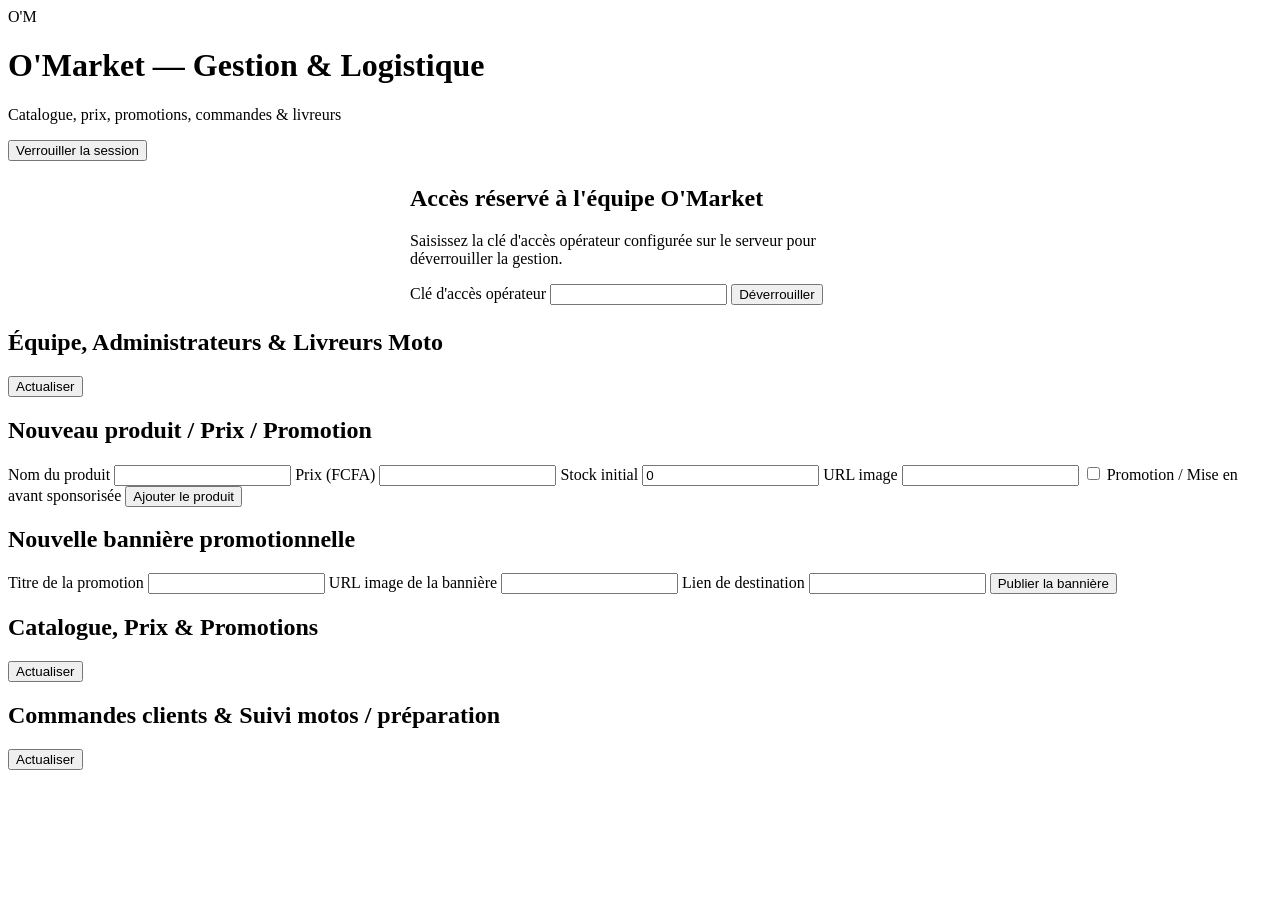
==== frontend/admin.html @ 46a608b5 "mise aà jour Omarket" ====
<!DOCTYPE html>
<html lang="fr">
<head>
  <meta charset="UTF-8" />
  <meta name="viewport" content="width=device-width, initial-scale=1.0" />
  <title>O'Market — Espace Gestion Protégé</title>
  <link rel="stylesheet" href="./styles.css" />
</head>
<body>
  <header class="topbar">
    <div class="container topbar-inner">
      <div class="brand">
        <span class="brand-badge">O'M</span>
        <div>
          <h1>O'Market — Gestion &amp; Logistique</h1>
          <p class="subtitle">Catalogue, prix, promotions, commandes &amp; livreurs</p>
        </div>
      </div>

      <div class="topbar-actions">
        <button id="admin-lock-btn" class="btn btn-secondary hidden" type="button">Verrouiller la session</button>
      </div>
    </div>
  </header>

  <main class="container main-layout">
    <div id="admin-alert" class="alert hidden" role="alert"></div>

    <!-- Écran de verrouillage / authentification opérateur -->
    <section id="gate-panel" class="panel" style="max-width: 460px; margin: 24px auto;">
      <h2>Accès réservé à l'équipe O'Market</h2>
      <p class="hint">Saisissez la clé d'accès opérateur configurée sur le serveur pour déverrouiller la gestion.</p>
      <form id="unlock-form" class="stack-form">
        <label>
          Clé d'accès opérateur
          <input type="password" id="admin-token-input" required autocomplete="off" />
        </label>
        <button type="submit" class="btn btn-primary full-width">Déverrouiller</button>
      </form>
    </section>

    <section class="panel" style="margin-top: 20px;">
        <div class="section-head">
          <h2>Équipe, Administrateurs &amp; Livreurs Moto</h2>
          <button id="reload-users-btn" class="btn btn-light" type="button">Actualiser</button>
        </div>
        <div id="admin-users-list" class="orders-list"></div>
      </section>
      
    <!-- Espace de gestion (visible uniquement après authentification valide) -->
    <div id="workspace-panel" class="hidden">
      <div class="grid-two-col" style="margin-bottom: 20px;">
        <section class="panel">
          <h2>Nouveau produit / Prix / Promotion</h2>
          <form id="create-product-form" class="stack-form">
            <label>
              Nom du produit
              <input type="text" id="prod-name" required />
            </label>
            <label>
              Prix (FCFA)
              <input type="number" id="prod-price" min="0" step="1" required />
            </label>
            <label>
              Stock initial
              <input type="number" id="prod-stock" min="0" step="1" value="0" required />
            </label>
            <label>
              URL image
              <input type="url" id="prod-image" />
            </label>
            <label style="flex-direction: row; align-items: center; gap: 8px;">
              <input type="checkbox" id="prod-sponsored" style="width: auto;" />
              Promotion / Mise en avant sponsorisée
            </label>
            <button type="submit" class="btn btn-primary">Ajouter le produit</button>
          </form>
        </section>

        <section class="panel">
          <h2>Nouvelle bannière promotionnelle</h2>
          <form id="create-banner-form" class="stack-form">
            <label>
              Titre de la promotion
              <input type="text" id="banner-title" />
            </label>
            <label>
              URL image de la bannière
              <input type="url" id="banner-image" required />
            </label>
            <label>
              Lien de destination
              <input type="url" id="banner-target" />
            </label>
            <button type="submit" class="btn btn-primary">Publier la bannière</button>
          </form>
        </section>
      </div>

      <section class="panel" style="margin-bottom: 20px;">
        <div class="section-head">
          <h2>Catalogue, Prix &amp; Promotions</h2>
          <button id="reload-catalog-btn" class="btn btn-light" type="button">Actualiser</button>
        </div>
        <div id="admin-products-list" class="orders-list"></div>
      </section>

      <section class="panel">
        <div class="section-head">
          <h2>Commandes clients &amp; Suivi motos / préparation</h2>
          <button id="reload-orders-btn" class="btn btn-light" type="button">Actualiser</button>
        </div>
        <div id="admin-orders-list" class="orders-list"></div>
      </section>
    </div>
  </main>

  <script src="./admin.js"></script>
</body>
</html>
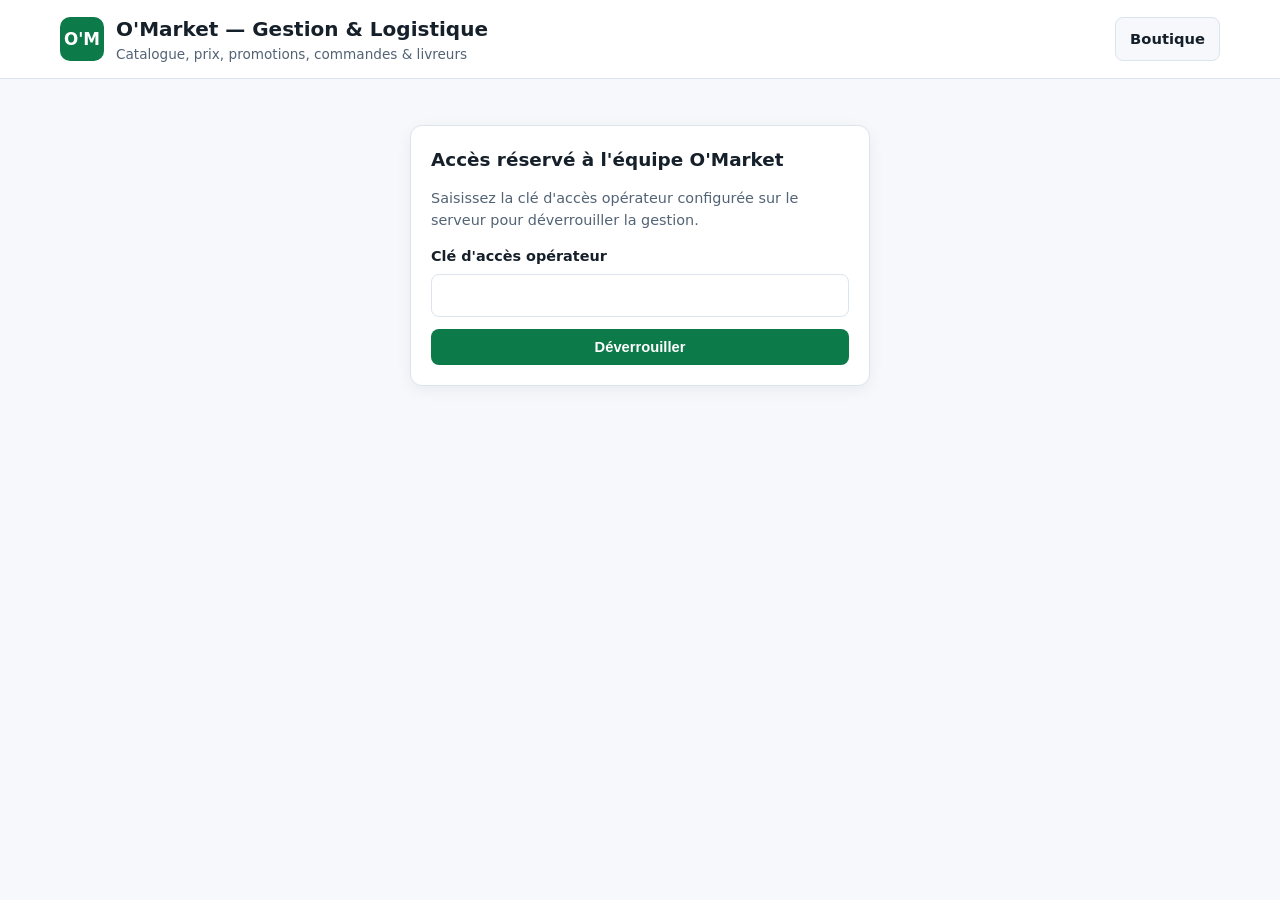
==== commit 18cfdf13: "mise à jour frontend" ====
--- a/frontend/admin.html
+++ b/frontend/admin.html
@@ -18,6 +18,7 @@
       </div>
 
       <div class="topbar-actions">
+        <a href="./index.html" class="btn btn-light">Boutique</a>
         <button id="admin-lock-btn" class="btn btn-secondary hidden" type="button">Verrouiller la session</button>
       </div>
     </div>
@@ -39,14 +40,6 @@
       </form>
     </section>
 
-    <section class="panel" style="margin-top: 20px;">
-        <div class="section-head">
-          <h2>Équipe, Administrateurs &amp; Livreurs Moto</h2>
-          <button id="reload-users-btn" class="btn btn-light" type="button">Actualiser</button>
-        </div>
-        <div id="admin-users-list" class="orders-list"></div>
-      </section>
-      
     <!-- Espace de gestion (visible uniquement après authentification valide) -->
     <div id="workspace-panel" class="hidden">
       <div class="grid-two-col" style="margin-bottom: 20px;">
@@ -105,12 +98,20 @@
         <div id="admin-products-list" class="orders-list"></div>
       </section>
 
-      <section class="panel">
+      <section class="panel" style="margin-bottom: 20px;">
         <div class="section-head">
           <h2>Commandes clients &amp; Suivi motos / préparation</h2>
           <button id="reload-orders-btn" class="btn btn-light" type="button">Actualiser</button>
         </div>
         <div id="admin-orders-list" class="orders-list"></div>
+      </section>
+
+      <section class="panel">
+        <div class="section-head">
+          <h2>Équipe, Administrateurs &amp; Livreurs Moto</h2>
+          <button id="reload-users-btn" class="btn btn-light" type="button">Actualiser</button>
+        </div>
+        <div id="admin-users-list" class="orders-list"></div>
       </section>
     </div>
   </main>
--- a/frontend/styles.css
+++ b/frontend/styles.css
@@ -0,0 +1,431 @@
+:root {
+  --bg-page: #f6f8fb;
+  --bg-surface: #ffffff;
+  --bg-subtle: #eef3f8;
+  --text-main: #16202a;
+  --text-muted: #526375;
+  --primary: #0d7a4a;
+  --primary-hover: #095c37;
+  --accent: #d97706;
+  --border: #dce4ee;
+  --danger-bg: #fef2f2;
+  --danger-text: #991b1b;
+  --ok-bg: #ecfdf5;
+  --ok-text: #065f46;
+  --radius: 12px;
+  --shadow: 0 4px 16px rgba(22, 32, 42, 0.06);
+}
+
+* {
+  box-sizing: border-box;
+}
+
+body {
+  margin: 0;
+  font-family: system-ui, -apple-system, BlinkMacSystemFont, "Segoe UI", Roboto, sans-serif;
+  background: var(--bg-page);
+  color: var(--text-main);
+  line-height: 1.5;
+}
+
+a {
+  text-decoration: none;
+}
+
+.container {
+  width: min(1160px, 92%);
+  margin: 0 auto;
+}
+
+.hidden {
+  display: none !important;
+}
+
+.topbar {
+  background: var(--bg-surface);
+  border-bottom: 1px solid var(--border);
+  position: sticky;
+  top: 0;
+  z-index: 20;
+}
+
+.topbar-inner {
+  display: flex;
+  flex-wrap: wrap;
+  align-items: center;
+  justify-content: space-between;
+  gap: 12px;
+  padding: 14px 0;
+}
+
+.brand {
+  display: flex;
+  align-items: center;
+  gap: 12px;
+}
+
+.brand-badge {
+  width: 44px;
+  height: 44px;
+  border-radius: 10px;
+  background: var(--primary);
+  color: #ffffff;
+  font-weight: 700;
+  display: grid;
+  place-items: center;
+  font-size: 1.05rem;
+}
+
+.brand h1 {
+  margin: 0;
+  font-size: 1.25rem;
+}
+
+.subtitle {
+  margin: 0;
+  font-size: 0.85rem;
+  color: var(--text-muted);
+}
+
+.topbar-actions {
+  display: flex;
+  align-items: center;
+  gap: 10px;
+  flex-wrap: wrap;
+}
+
+.status-pill {
+  font-size: 0.8rem;
+  font-weight: 600;
+  padding: 6px 10px;
+  border-radius: 999px;
+  background: var(--bg-subtle);
+  color: var(--text-muted);
+}
+
+.status-online {
+  background: var(--ok-bg);
+  color: var(--ok-text);
+}
+
+.status-offline {
+  background: var(--danger-bg);
+  color: var(--danger-text);
+}
+
+.user-chip {
+  display: flex;
+  align-items: center;
+  gap: 8px;
+  background: var(--bg-subtle);
+  padding: 6px 12px;
+  border-radius: 999px;
+  font-size: 0.88rem;
+  font-weight: 600;
+}
+
+.main-layout {
+  padding: 22px 0 48px;
+}
+
+.tabs {
+  display: flex;
+  gap: 8px;
+  margin-bottom: 18px;
+  flex-wrap: wrap;
+}
+
+.tab-btn {
+  border: 1px solid var(--border);
+  background: var(--bg-surface);
+  color: var(--text-main);
+  padding: 10px 16px;
+  border-radius: 10px;
+  font-weight: 600;
+  cursor: pointer;
+}
+
+.tab-btn.active {
+  background: var(--primary);
+  color: #ffffff;
+  border-color: var(--primary);
+}
+
+.tab-panel {
+  display: none;
+}
+
+.tab-panel.active {
+  display: block;
+}
+
+.grid-two-col {
+  display: grid;
+  grid-template-columns: 1.7fr 1fr;
+  gap: 20px;
+  align-items: start;
+}
+
+@media (max-width: 860px) {
+  .grid-two-col {
+    grid-template-columns: 1fr;
+  }
+}
+
+.panel {
+  background: var(--bg-surface);
+  border: 1px solid var(--border);
+  border-radius: var(--radius);
+  padding: 20px;
+  box-shadow: var(--shadow);
+}
+
+.section-head {
+  display: flex;
+  align-items: center;
+  justify-content: space-between;
+  gap: 12px;
+  margin-bottom: 14px;
+}
+
+.section-head h2,
+.panel h2 {
+  margin: 0;
+  font-size: 1.15rem;
+}
+
+.cards-grid {
+  display: grid;
+  grid-template-columns: repeat(auto-fill, minmax(220px, 1fr));
+  gap: 14px;
+}
+
+.product-card {
+  background: var(--bg-surface);
+  border: 1px solid var(--border);
+  border-radius: var(--radius);
+  padding: 14px;
+  box-shadow: var(--shadow);
+  display: flex;
+  flex-direction: column;
+  justify-content: space-between;
+  gap: 10px;
+}
+
+.product-card img {
+  width: 100%;
+  height: 130px;
+  object-fit: cover;
+  border-radius: 8px;
+  background: var(--bg-subtle);
+}
+
+.product-title {
+  margin: 0;
+  font-size: 1rem;
+}
+
+.product-price {
+  font-weight: 700;
+  color: var(--primary);
+  font-size: 1.05rem;
+}
+
+.badge-sponsored {
+  display: inline-block;
+  background: #fffbeb;
+  color: var(--accent);
+  border: 1px solid #fde68a;
+  font-size: 0.72rem;
+  font-weight: 700;
+  padding: 2px 8px;
+  border-radius: 999px;
+}
+
+.cart-list,
+.orders-list {
+  display: flex;
+  flex-direction: column;
+  gap: 10px;
+  margin: 14px 0;
+}
+
+.cart-row,
+.order-card {
+  display: flex;
+  align-items: center;
+  justify-content: space-between;
+  gap: 10px;
+  padding: 10px 12px;
+  border: 1px solid var(--border);
+  border-radius: 10px;
+  background: var(--bg-page);
+}
+
+.order-card {
+  flex-direction: column;
+  align-items: stretch;
+}
+
+.order-top {
+  display: flex;
+  justify-content: space-between;
+  align-items: center;
+  gap: 8px;
+  flex-wrap: wrap;
+}
+
+.cart-summary {
+  display: flex;
+  justify-content: space-between;
+  align-items: center;
+  padding: 12px 0;
+  border-top: 1px solid var(--border);
+  margin-bottom: 12px;
+  font-size: 1.05rem;
+}
+
+.stack-form {
+  display: flex;
+  flex-direction: column;
+  gap: 12px;
+}
+
+label {
+  display: flex;
+  flex-direction: column;
+  gap: 6px;
+  font-size: 0.9rem;
+  font-weight: 600;
+}
+
+input,
+select,
+textarea {
+  width: 100%;
+  padding: 10px 12px;
+  border: 1px solid var(--border);
+  border-radius: 8px;
+  font: inherit;
+  background: #ffffff;
+  color: var(--text-main);
+}
+
+.btn {
+  display: inline-flex;
+  align-items: center;
+  justify-content: center;
+  border: none;
+  border-radius: 8px;
+  padding: 10px 14px;
+  font-weight: 600;
+  cursor: pointer;
+  font-size: 0.92rem;
+}
+
+.btn-primary {
+  background: var(--primary);
+  color: #ffffff;
+}
+
+.btn-primary:hover {
+  background: var(--primary-hover);
+}
+
+.btn-secondary {
+  background: var(--bg-subtle);
+  color: var(--text-main);
+  border: 1px solid var(--border);
+}
+
+.btn-light {
+  background: var(--bg-page);
+  color: var(--text-main);
+  border: 1px solid var(--border);
+}
+
+.btn-link {
+  background: none;
+  border: none;
+  color: var(--danger-text);
+  font-weight: 600;
+  cursor: pointer;
+  padding: 0;
+}
+
+.btn-icon {
+  background: var(--bg-subtle);
+  border: none;
+  width: 32px;
+  height: 32px;
+  border-radius: 8px;
+  cursor: pointer;
+  font-weight: 700;
+}
+
+.full-width {
+  width: 100%;
+}
+
+.alert {
+  padding: 12px 14px;
+  border-radius: 10px;
+  margin-bottom: 16px;
+  font-weight: 600;
+}
+
+.alert-success {
+  background: var(--ok-bg);
+  color: var(--ok-text);
+  border: 1px solid #a7f3d0;
+}
+
+.alert-error {
+  background: var(--danger-bg);
+  color: var(--danger-text);
+  border: 1px solid #fecaca;
+}
+
+.result-box {
+  margin-top: 16px;
+  padding: 14px;
+  border-radius: 10px;
+  background: var(--bg-page);
+  border: 1px solid var(--border);
+}
+
+.empty-state,
+.hint {
+  color: var(--text-muted);
+  font-size: 0.9rem;
+}
+
+.modal {
+  position: fixed;
+  inset: 0;
+  background: rgba(22, 32, 42, 0.45);
+  display: grid;
+  place-items: center;
+  padding: 16px;
+  z-index: 50;
+}
+
+.modal-card {
+  width: min(420px, 100%);
+  background: var(--bg-surface);
+  border-radius: var(--radius);
+  padding: 20px;
+  box-shadow: var(--shadow);
+}
+
+.modal-head {
+  display: flex;
+  justify-content: space-between;
+  align-items: center;
+  margin-bottom: 14px;
+}
+
+.modal-head h2 {
+  margin: 0;
+  font-size: 1.15rem;
+}
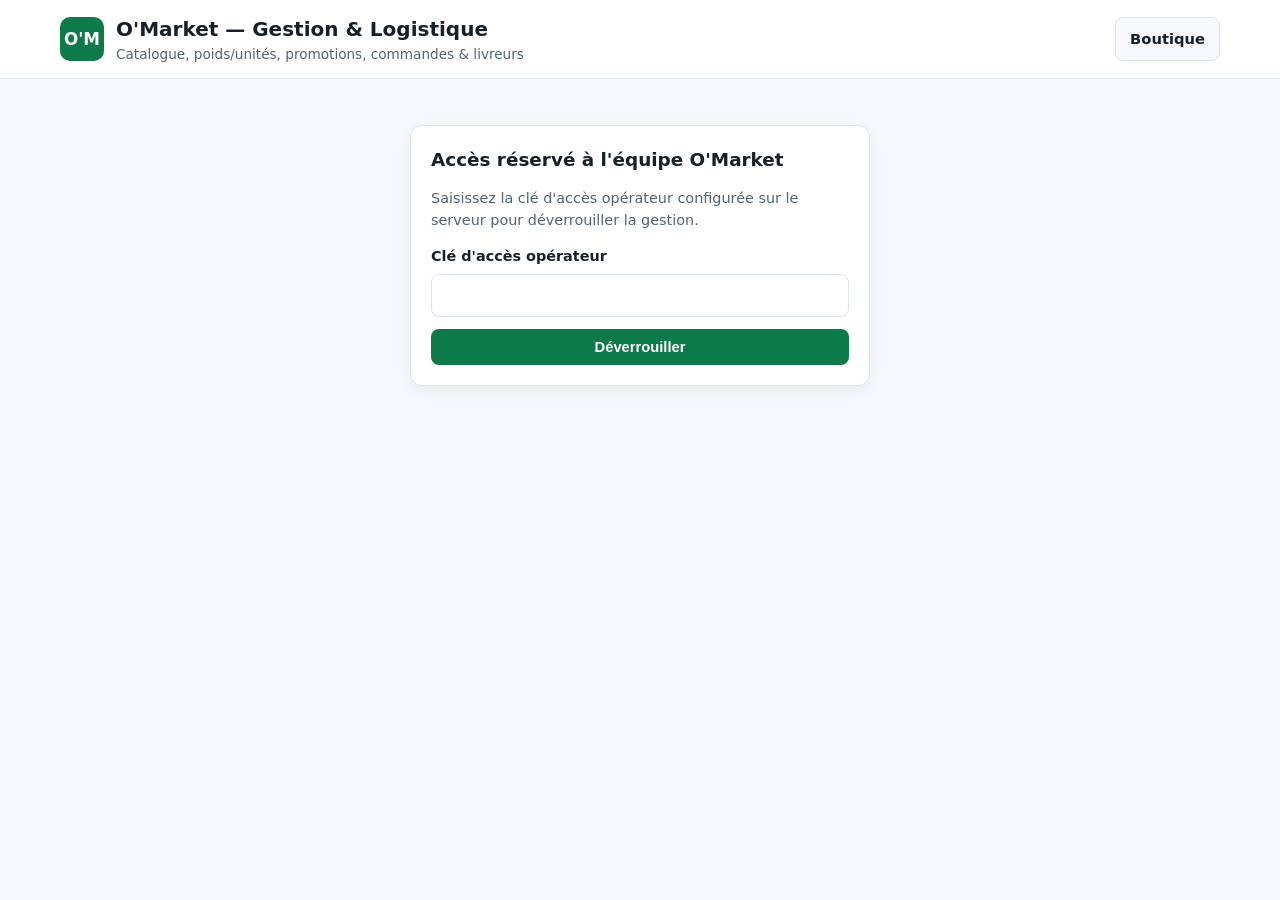
==== commit b6b9e1f4: "ras" ====
--- a/frontend/admin.html
+++ b/frontend/admin.html
@@ -13,7 +13,7 @@
         <span class="brand-badge">O'M</span>
         <div>
           <h1>O'Market — Gestion &amp; Logistique</h1>
-          <p class="subtitle">Catalogue, prix, promotions, commandes &amp; livreurs</p>
+          <p class="subtitle">Catalogue, poids/unités, promotions, commandes &amp; livreurs</p>
         </div>
       </div>
 
@@ -40,32 +40,70 @@
       </form>
     </section>
 
-    <!-- Espace de gestion (visible uniquement après authentification valide) -->
+    <!-- Espace de gestion -->
     <div id="workspace-panel" class="hidden">
       <div class="grid-two-col" style="margin-bottom: 20px;">
         <section class="panel">
-          <h2>Nouveau produit / Prix / Promotion</h2>
+          <h2>Nouveau produit / Poids &amp; Unité / Promotion</h2>
           <form id="create-product-form" class="stack-form">
             <label>
               Nom du produit
-              <input type="text" id="prod-name" required />
+              <input type="text" id="prod-name" required placeholder="Ex. : Épices fraîches, Riz parfumé, Tomates..." />
             </label>
+
             <label>
-              Prix (FCFA)
+              Catégorie (optionnel)
+              <select id="prod-category">
+                <option value="">— Sans catégorie —</option>
+              </select>
+            </label>
+
+            <label>
+              Prix par unité / poids de référence (FCFA)
               <input type="number" id="prod-price" min="0" step="1" required />
             </label>
+
+            <div style="display: grid; grid-template-columns: 1fr 1fr; gap: 10px;">
+              <label>
+                Unité de vente
+                <select id="prod-unit-label">
+                  <option value="unité">unité</option>
+                  <option value="kg">kg (kilogramme)</option>
+                  <option value="g">g (grammes)</option>
+                  <option value="motte">motte</option>
+                  <option value="tas">tas</option>
+                  <option value="litre">litre</option>
+                  <option value="bouteille">bouteille</option>
+                </select>
+              </label>
+
+              <label>
+                Pas / portion de base
+                <input type="number" id="prod-unit-step" min="0.01" step="0.01" value="1" required />
+              </label>
+            </div>
+
             <label>
               Stock initial
               <input type="number" id="prod-stock" min="0" step="1" value="0" required />
             </label>
+
             <label>
-              URL image
-              <input type="url" id="prod-image" />
+              Description / conditionnement (optionnel)
+              <input type="text" id="prod-description" placeholder="Ex. : Motte fraîche du marché, sac de 5 kg..." />
             </label>
+
+            <label>
+              Télécharger une image du produit (enregistrée en base)
+              <input type="file" id="prod-image-file" accept="image/*" />
+            </label>
+            <img id="prod-image-preview" class="hidden" alt="Aperçu produit" style="max-height: 130px; border-radius: 8px; object-fit: contain;" />
+
             <label style="flex-direction: row; align-items: center; gap: 8px;">
               <input type="checkbox" id="prod-sponsored" style="width: auto;" />
               Promotion / Mise en avant sponsorisée
             </label>
+
             <button type="submit" class="btn btn-primary">Ajouter le produit</button>
           </form>
         </section>
@@ -78,11 +116,12 @@
               <input type="text" id="banner-title" />
             </label>
             <label>
-              URL image de la bannière
-              <input type="url" id="banner-image" required />
+              Télécharger l'image de la bannière (enregistrée en base)
+              <input type="file" id="banner-image-file" accept="image/*" required />
             </label>
+            <img id="banner-image-preview" class="hidden" alt="Aperçu bannière" style="max-height: 130px; border-radius: 8px; object-fit: contain;" />
             <label>
-              Lien de destination
+              Lien de destination (optionnel)
               <input type="url" id="banner-target" />
             </label>
             <button type="submit" class="btn btn-primary">Publier la bannière</button>
@@ -92,7 +131,7 @@
 
       <section class="panel" style="margin-bottom: 20px;">
         <div class="section-head">
-          <h2>Catalogue, Prix &amp; Promotions</h2>
+          <h2>Catalogue, Prix, Unités &amp; Promotions</h2>
           <button id="reload-catalog-btn" class="btn btn-light" type="button">Actualiser</button>
         </div>
         <div id="admin-products-list" class="orders-list"></div>
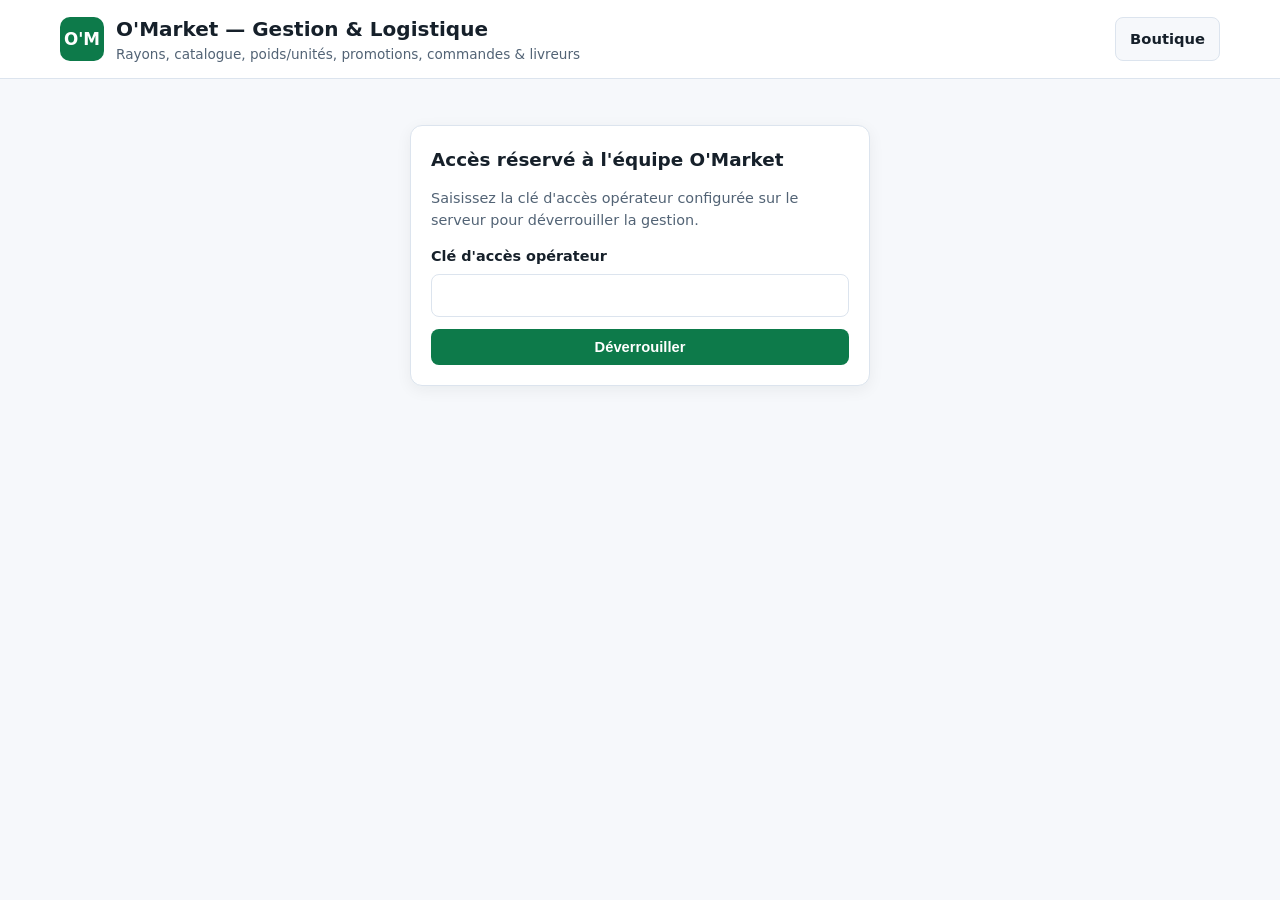
==== commit 527cb111: "ras" ====
--- a/frontend/admin.html
+++ b/frontend/admin.html
@@ -13,7 +13,7 @@
         <span class="brand-badge">O'M</span>
         <div>
           <h1>O'Market — Gestion &amp; Logistique</h1>
-          <p class="subtitle">Catalogue, poids/unités, promotions, commandes &amp; livreurs</p>
+          <p class="subtitle">Rayons, catalogue, poids/unités, promotions, commandes &amp; livreurs</p>
         </div>
       </div>
 
@@ -52,7 +52,7 @@
             </label>
 
             <label>
-              Catégorie (optionnel)
+              Catégorie / Rayon (optionnel)
               <select id="prod-category">
                 <option value="">— Sans catégorie —</option>
               </select>
@@ -108,25 +108,39 @@
           </form>
         </section>
 
-        <section class="panel">
-          <h2>Nouvelle bannière promotionnelle</h2>
-          <form id="create-banner-form" class="stack-form">
-            <label>
-              Titre de la promotion
-              <input type="text" id="banner-title" />
-            </label>
-            <label>
-              Télécharger l'image de la bannière (enregistrée en base)
-              <input type="file" id="banner-image-file" accept="image/*" required />
-            </label>
-            <img id="banner-image-preview" class="hidden" alt="Aperçu bannière" style="max-height: 130px; border-radius: 8px; object-fit: contain;" />
-            <label>
-              Lien de destination (optionnel)
-              <input type="url" id="banner-target" />
-            </label>
-            <button type="submit" class="btn btn-primary">Publier la bannière</button>
-          </form>
-        </section>
+        <div style="display: flex; flex-direction: column; gap: 20px;">
+          <section class="panel">
+            <h2>Nouvelle catégorie / Rayon</h2>
+            <form id="create-category-form" class="stack-form">
+              <label>
+                Nom du rayon ou de la catégorie
+                <input type="text" id="cat-name" required placeholder="Ex. : Boissons, Huiles & Condiments, Vivres frais..." />
+              </label>
+              <button type="submit" class="btn btn-primary">Créer la catégorie</button>
+            </form>
+            <div id="admin-categories-list" class="orders-list" style="margin-top: 14px;"></div>
+          </section>
+
+          <section class="panel">
+            <h2>Nouvelle bannière promotionnelle</h2>
+            <form id="create-banner-form" class="stack-form">
+              <label>
+                Titre de la promotion
+                <input type="text" id="banner-title" />
+              </label>
+              <label>
+                Télécharger l'image de la bannière (enregistrée en base)
+                <input type="file" id="banner-image-file" accept="image/*" required />
+              </label>
+              <img id="banner-image-preview" class="hidden" alt="Aperçu bannière" style="max-height: 130px; border-radius: 8px; object-fit: contain;" />
+              <label>
+                Lien de destination (optionnel)
+                <input type="url" id="banner-target" />
+              </label>
+              <button type="submit" class="btn btn-primary">Publier la bannière</button>
+            </form>
+          </section>
+        </div>
       </div>
 
       <section class="panel" style="margin-bottom: 20px;">
